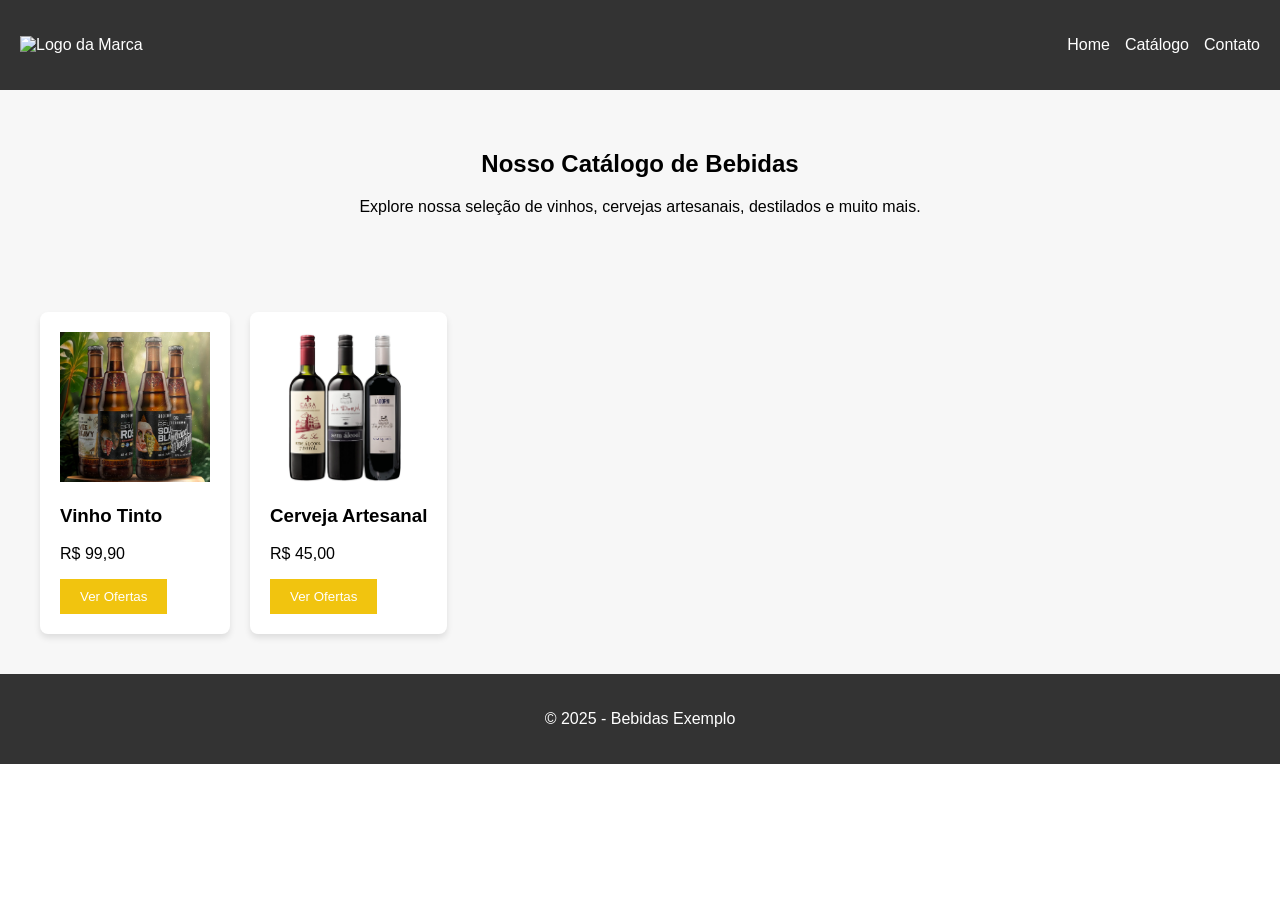
==== catalogo.html @ 3ed294cd "Salvando" ====
<!DOCTYPE html>
<html lang="pt-br">
<head>
  <meta charset="UTF-8">
  <meta name="viewport" content="width=device-width, initial-scale=1.0">
  <title>Catálogo - Bebidas</title>
  <link rel="stylesheet" href="style.css">
</head>
<body>
  <!-- Cabeçalho -->
  <header>
    <div class="logo">
      <img src="logo.png" alt="Logo da Marca">
    </div>
    <nav>
      <ul>
        <li><a href="home.html">Home</a></li>
        <li><a href="catalogo.html">Catálogo</a></li>
        <li><a href="contato.html">Contato</a></li>
      </ul>
    </nav>
  </header>

  <!-- Título do Catálogo -->
  <section class="catalogo-intro">
    <h1>Nosso Catálogo de Bebidas</h1>
    <p>Explore nossa seleção de vinhos, cervejas artesanais, destilados e muito mais.</p>
  </section>

  <!-- Produtos em Destaque -->
  <section class="produtos">
    <div class="produto">
      <img src="img/Produto1.jpeg" alt="Produto 1">
      <h3>Vinho Tinto</h3>
      <p>R$ 99,90</p>
      <button class="cta" onclick="window.location.href='';">Ver Ofertas</button>
    </div>
    <div class="produto">
      <img src="img/Produto2" alt="Produto 2">
      <h3>Cerveja Artesanal</h3>
      <p>R$ 45,00</p>
      <button class="cta" onclick="window.location.href='/produtos/vinho';">Ver Ofertas</button>
    </div>
    <!-- Adicionar mais produtos conforme necessário -->
  </section>

  <!-- Rodapé -->
  <footer>
    <p>&copy; 2025 - Bebidas Exemplo</p>
  </footer>

  <script src="script.js"></script>
</body>
</html>
---- style.css ----
/* Estilo geral */
body {
    font-family: Arial, sans-serif;
    margin: 0;
    padding: 0;
  }
  
  /* Cabeçalho */
  header {
    display: flex;
    justify-content: space-between;
    align-items: center;
    background-color: #333;
    padding: 20px;
    color: white;
  }
  
  header .logo img {
    width: 100px;
  }
  
  nav ul {
    list-style: none;
    display: flex;
    gap: 15px;
  }
  
  nav a {
    text-decoration: none;
    color: white;
  }
  
  .cta {
    background-color: #f1c40f;
    padding: 10px 20px;
    border: none;
    color: white;
    cursor: pointer;
  }
  
  footer {
    background-color: #333;
    color: white;
    padding: 20px;
    text-align: center;
  }
  
  /* Banner */
  .banner {
    position: relative;
    text-align: center;
    color: white;
  }
  
  .banner img {
    width: 100%;
    height: auto;
  }
  
  .text-banner {
    position: absolute;
    top: 50%;
    left: 50%;
    transform: translate(-50%, -50%);
  }
  
  /* Formulário de Contato */
  .formulario-contato {
    padding: 40px;
    background-color: #ffffff;
    max-width: 600px;
    margin: 0 auto;
  }
  
  .formulario-contato label {
    font-weight: bold;
    margin-top: 10px;
  }
  
  .formulario-contato input,
  .formulario-contato textarea {
    width: 100%;
    padding: 10px;
    margin-top: 8px;
    border: 1px solid #ddd;
    border-radius: 5px;
  }
  
  .produtos {
    padding: 40px;
    background-color: #f7f7f7;
    display: flex;
    gap: 20px;
    flex-wrap: wrap;
  }
  
  .produto {
    background-color: white;
    padding: 20px;
    border-radius: 8px;
    box-shadow: 0 4px 6px rgba(0, 0, 0, 0.1);
  }
  
  .produto img {
    width: 100%;
    height: auto;
    width: 150px;
  }
  
  .catalogo-intro {
    padding: 40px;
    background-color: #f7f7f7;
    text-align: center;
  }
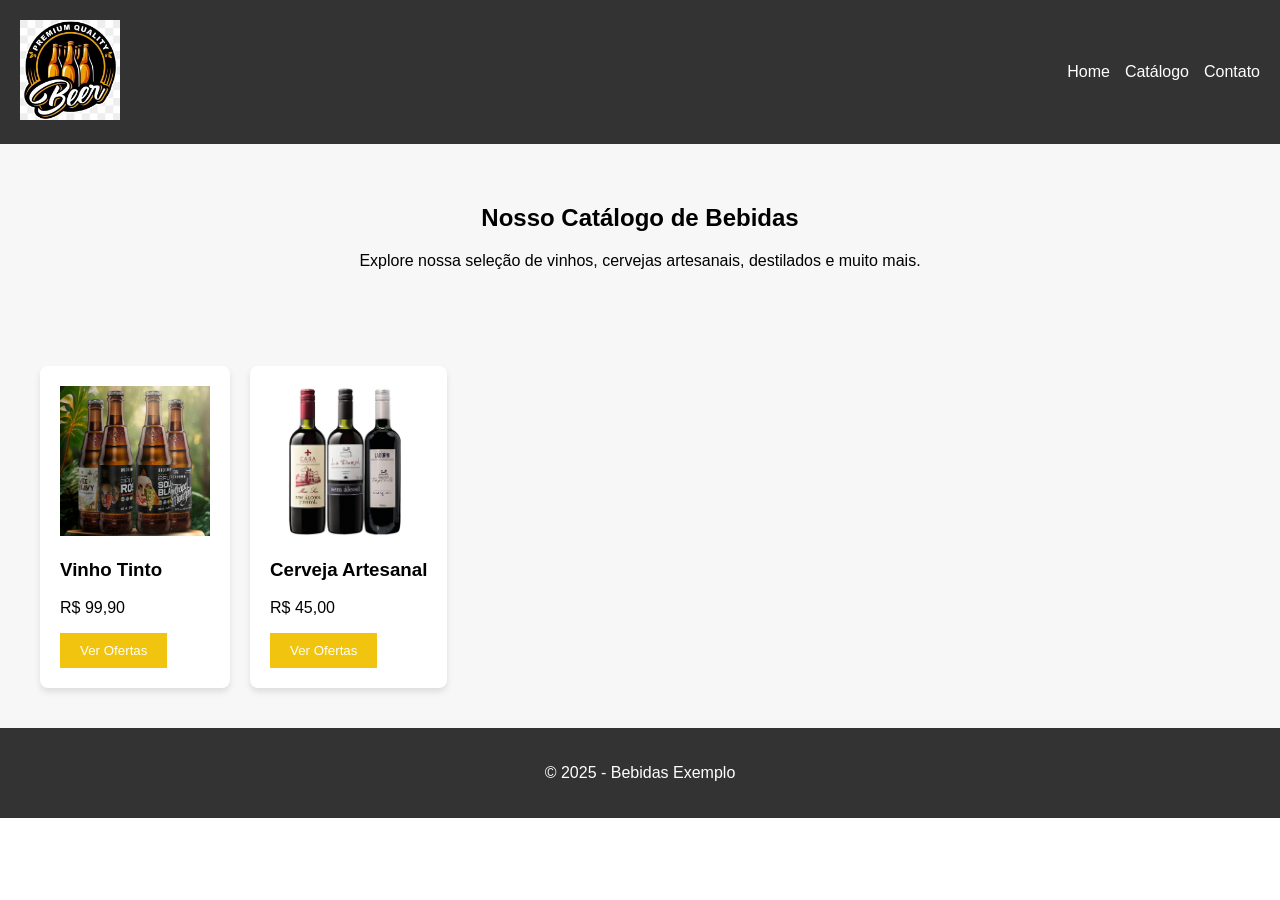
==== commit 7704f41c: "Akustes" ====
--- a/catalogo.html
+++ b/catalogo.html
@@ -10,11 +10,11 @@
   <!-- Cabeçalho -->
   <header>
     <div class="logo">
-      <img src="logo.png" alt="Logo da Marca">
+      <img src="img/logo.jpg" alt="Logo da Marca">
     </div>
     <nav>
       <ul>
-        <li><a href="home.html">Home</a></li>
+        <li><a href="index.html">Home</a></li>
         <li><a href="catalogo.html">Catálogo</a></li>
         <li><a href="contato.html">Contato</a></li>
       </ul>
